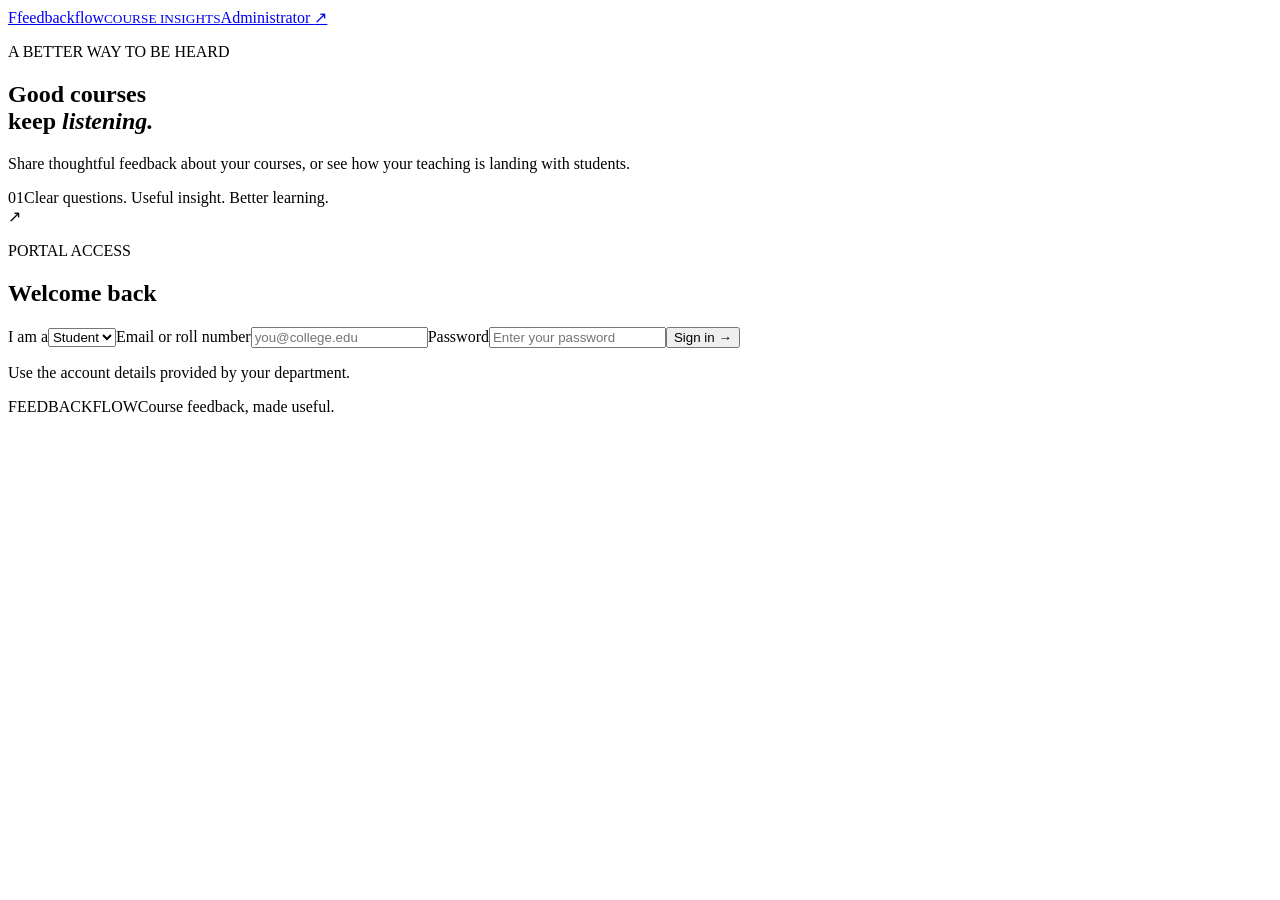
==== src/main/resources/static/index.html @ 16956d76 "Initial commit" ====
<!doctype html>
<html lang="en">
<head>
  <meta charset="utf-8">
  <meta name="viewport" content="width=device-width, initial-scale=1">
  <meta name="theme-color" content="#f5f7f4">
  <title>Student & Faculty Portal | Feedbackflow</title>
  <link rel="stylesheet" href="/style.css">
  <script src="/app.js" defer></script>
</head>
<body class="portal-page">
  <main class="portal-shell">
    <header class="portal-header"><a class="brand" href="/index.html"><span class="brand-mark">F</span><span>feedbackflow<small>COURSE INSIGHTS</small></span></a><a class="text-link" href="/admin.html">Administrator <span aria-hidden="true">↗</span></a></header>
    <div id="notice" class="notice portal-notice" role="status" aria-live="polite" hidden></div>
    <section id="login-view" class="login-layout">
      <div class="welcome-copy"><p class="eyebrow">A BETTER WAY TO BE HEARD</p><h1>Good courses<br>keep <em>listening.</em></h1><p class="welcome-description">Share thoughtful feedback about your courses, or see how your teaching is landing with students.</p><div class="welcome-rule"><span>01</span><span>Clear questions. Useful insight. Better learning.</span></div></div>
      <form id="login-form" class="login-panel"><div class="login-panel-head"><span class="login-symbol" aria-hidden="true">↗</span><div><p class="eyebrow">PORTAL ACCESS</p><h2>Welcome back</h2></div></div><label>I am a<select name="role" required><option value="STUDENT">Student</option><option value="FACULTY">Faculty</option></select></label><label>Email or roll number<input name="identifier" autocomplete="username" required placeholder="you@college.edu"></label><label>Password<input name="password" type="password" autocomplete="current-password" required placeholder="Enter your password"></label><button class="button button-primary button-wide" type="submit">Sign in <span aria-hidden="true">→</span></button><p class="demo-note">Use the account details provided by your department.</p></form>
    </section>
    <section id="student-view" class="portal-dashboard" hidden>
      <header class="welcome-bar"><div><p class="eyebrow">STUDENT SPACE</p><h1>Welcome, <span id="student-name"></span></h1><p class="muted" id="student-department"></p></div><button class="button button-quiet" data-logout type="button">Sign out <span aria-hidden="true">↗</span></button></header>
      <section class="portal-section"><div class="section-heading"><div><p class="eyebrow">YOUR SCHEDULE</p><h2>Assigned courses</h2></div></div><div id="student-courses" class="course-strip"></div></section>
      <section class="portal-section"><div class="section-heading"><div><p class="eyebrow">YOUR INPUT MATTERS</p><h2>Available feedback</h2></div><button class="button button-quiet" id="student-refresh" type="button">Refresh <span aria-hidden="true">↻</span></button></div><div class="table-panel"><div class="table-scroll"><table><thead><tr><th>Course</th><th>Semester</th><th>Deadline</th><th>Status</th><th></th></tr></thead><tbody id="student-forms-body"></tbody></table></div></div></section>
      <section class="portal-section section-last"><div class="section-heading"><div><p class="eyebrow">YOUR RECORD</p><h2>Submitted feedback</h2></div></div><div id="submission-history" class="history-list"></div></section>
    </section>
    <section id="faculty-view" class="portal-dashboard" hidden>
      <header class="welcome-bar"><div><p class="eyebrow">FACULTY SPACE</p><h1>Welcome, <span id="faculty-name"></span></h1><p class="muted" id="faculty-department"></p></div><button class="button button-quiet" data-logout type="button">Sign out <span aria-hidden="true">↗</span></button></header>
      <section class="portal-section"><div class="section-heading"><div><p class="eyebrow">TEACHING PORTFOLIO</p><h2>Course feedback</h2></div></div><div id="faculty-courses" class="faculty-course-list"></div></section>
    </section>
    <footer class="page-footer portal-footer"><span>FEEDBACKFLOW</span><span>Course feedback, made useful.</span></footer>
  </main>
  <dialog id="feedback-dialog" class="feedback-dialog" aria-labelledby="dialog-title"><form id="submission-form" method="dialog"><header class="dialog-heading"><div><p class="eyebrow">COURSE FEEDBACK</p><h2 id="dialog-title">Share your perspective</h2><p id="dialog-course" class="muted"></p></div><button class="icon-button" id="close-dialog" type="button" aria-label="Close feedback form">×</button></header><div id="question-list" class="question-list"></div><div class="dialog-actions"><button class="button button-quiet" id="cancel-dialog" type="button">Cancel</button><button class="button button-primary" type="submit">Submit feedback <span aria-hidden="true">→</span></button></div></form></dialog>
</body>
</html>
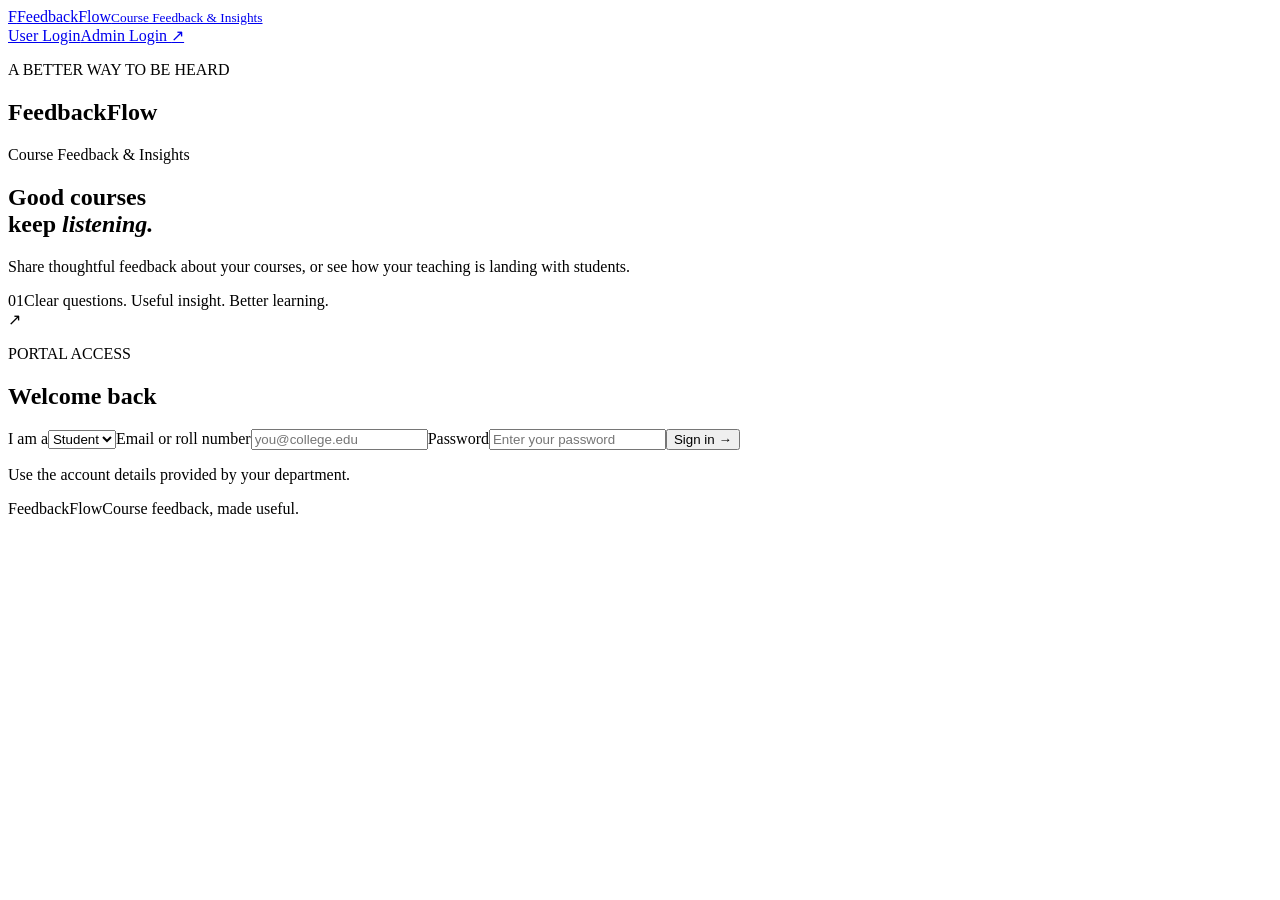
==== commit 873ee529: "updated Login button placements" ====
--- a/src/main/resources/static/index.html
+++ b/src/main/resources/static/index.html
@@ -4,16 +4,16 @@
   <meta charset="utf-8">
   <meta name="viewport" content="width=device-width, initial-scale=1">
   <meta name="theme-color" content="#f5f7f4">
-  <title>Student & Faculty Portal | Feedbackflow</title>
+  <title>FeedbackFlow | Course Feedback &amp; Insights</title>
   <link rel="stylesheet" href="/style.css">
   <script src="/app.js" defer></script>
 </head>
 <body class="portal-page">
   <main class="portal-shell">
-    <header class="portal-header"><a class="brand" href="/index.html"><span class="brand-mark">F</span><span>feedbackflow<small>COURSE INSIGHTS</small></span></a><a class="text-link" href="/admin.html">Administrator <span aria-hidden="true">↗</span></a></header>
+    <header class="portal-header"><a class="brand" href="/index.html"><span class="brand-mark">F</span><span>FeedbackFlow<small>Course Feedback &amp; Insights</small></span></a><nav class="header-actions" aria-label="Account access"><a class="button button-nav button-nav-secondary" href="#login-view">User Login</a><a class="button button-nav button-nav-primary" href="/admin.html">Admin Login <span aria-hidden="true">↗</span></a></nav></header>
     <div id="notice" class="notice portal-notice" role="status" aria-live="polite" hidden></div>
     <section id="login-view" class="login-layout">
-      <div class="welcome-copy"><p class="eyebrow">A BETTER WAY TO BE HEARD</p><h1>Good courses<br>keep <em>listening.</em></h1><p class="welcome-description">Share thoughtful feedback about your courses, or see how your teaching is landing with students.</p><div class="welcome-rule"><span>01</span><span>Clear questions. Useful insight. Better learning.</span></div></div>
+      <div class="welcome-copy"><p class="eyebrow">A BETTER WAY TO BE HEARD</p><h1>FeedbackFlow</h1><p class="landing-subtitle">Course Feedback &amp; Insights</p><h2>Good courses<br>keep <em>listening.</em></h2><p class="welcome-description">Share thoughtful feedback about your courses, or see how your teaching is landing with students.</p><div class="welcome-rule"><span>01</span><span>Clear questions. Useful insight. Better learning.</span></div></div>
       <form id="login-form" class="login-panel"><div class="login-panel-head"><span class="login-symbol" aria-hidden="true">↗</span><div><p class="eyebrow">PORTAL ACCESS</p><h2>Welcome back</h2></div></div><label>I am a<select name="role" required><option value="STUDENT">Student</option><option value="FACULTY">Faculty</option></select></label><label>Email or roll number<input name="identifier" autocomplete="username" required placeholder="you@college.edu"></label><label>Password<input name="password" type="password" autocomplete="current-password" required placeholder="Enter your password"></label><button class="button button-primary button-wide" type="submit">Sign in <span aria-hidden="true">→</span></button><p class="demo-note">Use the account details provided by your department.</p></form>
     </section>
     <section id="student-view" class="portal-dashboard" hidden>
@@ -26,7 +26,7 @@
       <header class="welcome-bar"><div><p class="eyebrow">FACULTY SPACE</p><h1>Welcome, <span id="faculty-name"></span></h1><p class="muted" id="faculty-department"></p></div><button class="button button-quiet" data-logout type="button">Sign out <span aria-hidden="true">↗</span></button></header>
       <section class="portal-section"><div class="section-heading"><div><p class="eyebrow">TEACHING PORTFOLIO</p><h2>Course feedback</h2></div></div><div id="faculty-courses" class="faculty-course-list"></div></section>
     </section>
-    <footer class="page-footer portal-footer"><span>FEEDBACKFLOW</span><span>Course feedback, made useful.</span></footer>
+    <footer class="page-footer portal-footer"><span>FeedbackFlow</span><span>Course feedback, made useful.</span></footer>
   </main>
   <dialog id="feedback-dialog" class="feedback-dialog" aria-labelledby="dialog-title"><form id="submission-form" method="dialog"><header class="dialog-heading"><div><p class="eyebrow">COURSE FEEDBACK</p><h2 id="dialog-title">Share your perspective</h2><p id="dialog-course" class="muted"></p></div><button class="icon-button" id="close-dialog" type="button" aria-label="Close feedback form">×</button></header><div id="question-list" class="question-list"></div><div class="dialog-actions"><button class="button button-quiet" id="cancel-dialog" type="button">Cancel</button><button class="button button-primary" type="submit">Submit feedback <span aria-hidden="true">→</span></button></div></form></dialog>
 </body>
